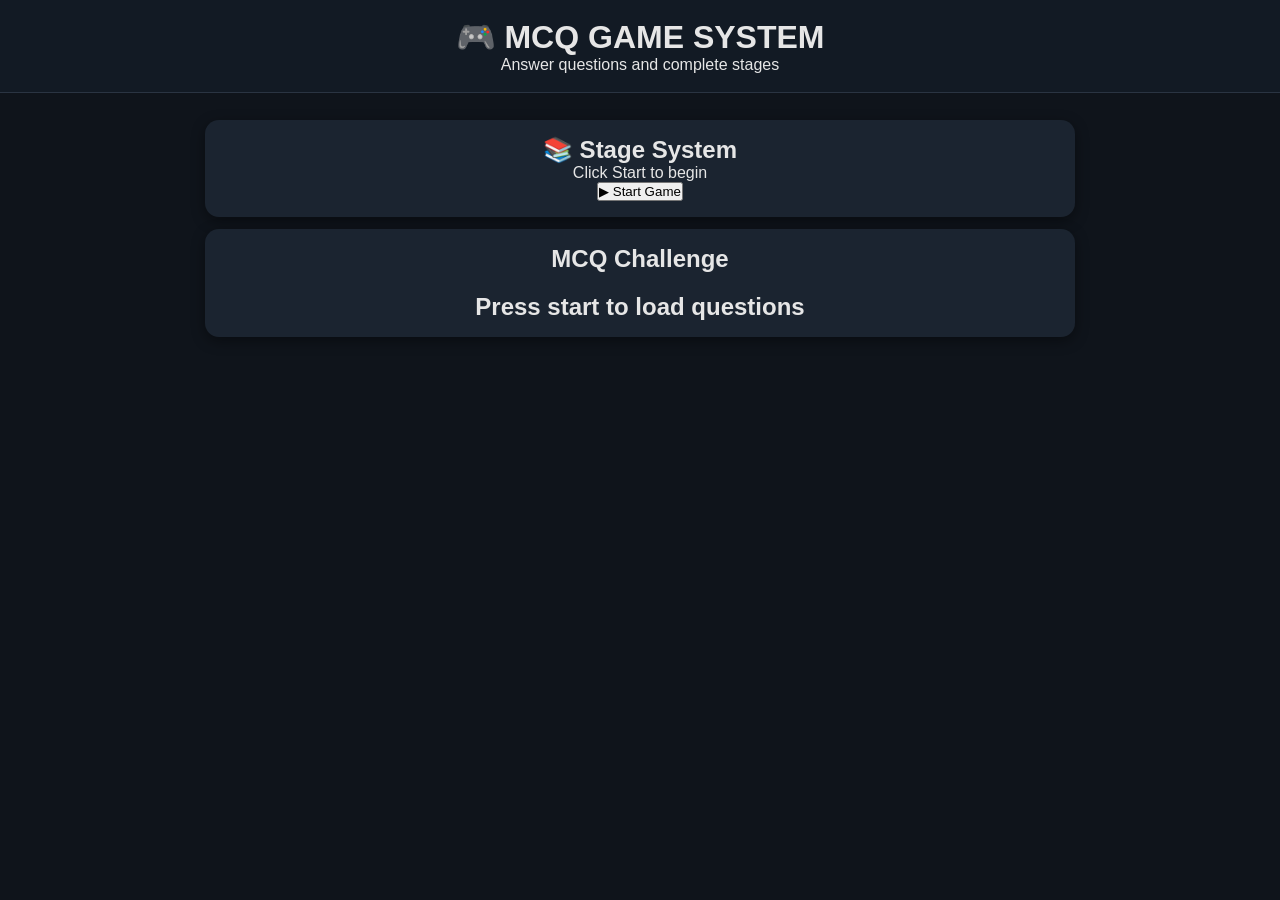
==== index.html @ 00175eb4 "Update index.html" ====
<!DOCTYPE html>
<html lang="en">
<head>
<meta charset="UTF-8">
<meta name="viewport" content="width=device-width, initial-scale=1.0">
<title>MCQ Game System</title>

<link rel="stylesheet" href="style.css">
</head>

<body>

<header>
<h1>🎮 MCQ GAME SYSTEM</h1>
<p>Answer questions and complete stages</p>
</header>

<!-- MAIN GAME AREA -->
<div class="container">

    <!-- STAGE INFO -->
    <div class="card">
        <h2>📚 Stage System</h2>
        <p id="stageInfo">Click Start to begin</p>
        <button onclick="startGame()">▶ Start Game</button>
    </div>

    <!-- QUESTION BOX -->
    <div class="card game-box">
        <h2 id="stageTitle">MCQ Challenge</h2>

        <div id="question">
            <p>Press start to load questions</p>
        </div>
    </div>

</div>

<script src="script.js"></script>

</body>
</html>
---- style.css ----
/* =========================
   ROOT THEME
========================= */
:root {
    --bg: #0f141b;
    --card: #1b2430;
    --text: #e6e6e6;

    --xp: #4aa3ff;
    --coin: #f1c40f;
    --hp: #2ecc71;
}

/* =========================
   RESET
========================= */
* {
    margin: 0;
    padding: 0;
    box-sizing: border-box;
}

/* =========================
   BODY
========================= */
body {
    font-family: Arial, sans-serif;
    background: var(--bg);
    color: var(--text);
    text-align: center;
}

/* =========================
   HEADER
========================= */
header {
    background: #121a24;
    padding: 18px;
    border-bottom: 1px solid #2a3442;
    position: sticky;
    top: 0;
}

/* =========================
   CONTAINER
========================= */
.container {
    max-width: 900px;
    margin: auto;
    padding: 15px;
}

/* =========================
   CARD
========================= */
.card {
    background: var(--card);
    padding: 16px;
    margin: 12px 0;
    border-radius: 14px;
    box-shadow: 0 4px 14px rgba(0,0,0,0.4);
}

/* =========================
   STAGE GRID
========================= */
.stage-grid {
    display: grid;
    grid-template-columns: repeat(auto-fit, minmax(140px, 1fr));
    gap: 12px;
    margin-top: 10px;
}

.stage {
    background: #243042;
    padding: 14px;
    border-radius: 12px;
    cursor: pointer;
    font-weight: bold;
    transition: 0.2s;
}

.stage:hover {
    transform: scale(1.05);
    background: #2e3d52;
}

/* =========================
   QUESTION BOX
========================= */
.game-box #question {
    font-size: 24px;
    font-weight: bold;
    margin-top: 20px;
}

/* =========================
   MCQ BUTTONS
========================= */
.answer-btn {
    display: block;
    width: 100%;
    margin: 10px 0;
    padding: 16px;
    font-size: 18px;
    font-weight: bold;
    border: none;
    border-radius: 12px;
    cursor: pointer;
    background: var(--xp);
    color: white;
    transition: 0.2s;
}

.answer-btn:hover {
    transform: scale(1.03);
    opacity: 0.9;
}

/* =========================
   STATS BOX
========================= */
.stats-box {
    display: flex;
    flex-direction: column;
    gap: 12px;
    margin-top: 10px;
}

.stat {
    font-size: 16px;
    font-weight: bold;
}

/* =========================
   BARS BACKGROUND
========================= */
.bar-bg {
    width: 100%;
    height: 18px;
    background: #2a3442;
    border-radius: 20px;
    overflow: hidden;
    margin-top: 6px;
}

/* XP BAR */
#xpBar {
    height: 100%;
    width: 0%;
    background: linear-gradient(90deg, #4aa3ff, #1e90ff);
    transition: width 0.3s ease;
}

/* COIN BAR */
#coinBar {
    height: 100%;
    width: 0%;
    background: linear-gradient(90deg, #f1c40f, #f39c12);
    transition: width 0.3s ease;
}

/* HP BAR */
#hpBar {
    height: 100%;
    width: 0%;
    background: linear-gradient(90deg, #2ecc71, #27ae60);
    transition: width 0.3s ease;
}

/* =========================
   PROGRESS BAR
========================= */
.progress {
    width: 100%;
    height: 22px;
    background: #2a3442;
    border-radius: 20px;
    overflow: hidden;
}

#bar {
    height: 100%;
    width: 0%;
    background: linear-gradient(90deg, #2ecc71, #27ae60);
    transition: width 0.3s ease;
}

/* =========================
   MOBILE
========================= */
@media (max-width: 600px) {

    .stage-grid {
        grid-template-columns: 1fr;
    }

    .game-box #question {
        font-size: 20px;
    }

    .answer-btn {
        font-size: 16px;
        padding: 14px;
    }
}
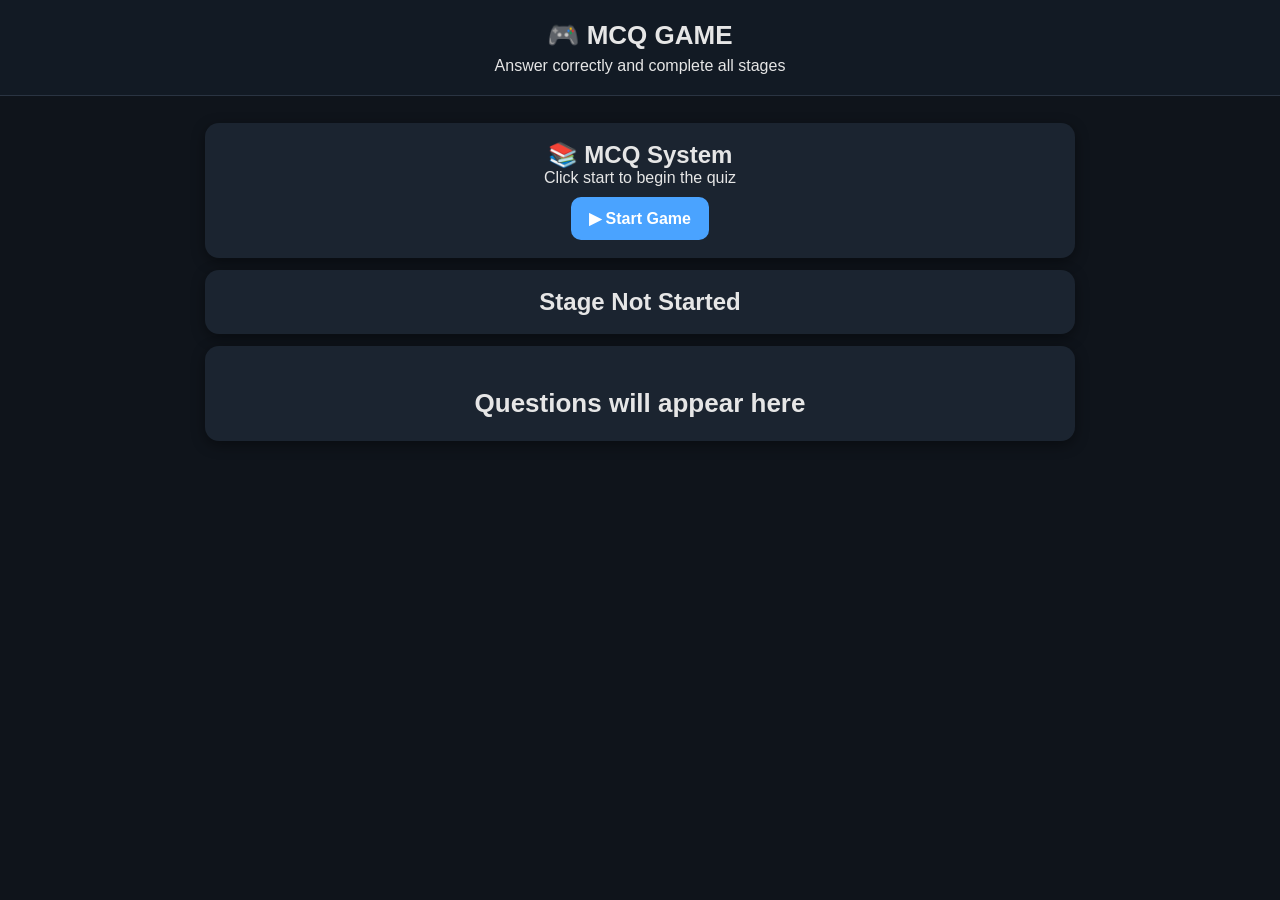
==== commit 5dae0486: "Update index.html" ====
--- a/index.html
+++ b/index.html
@@ -11,26 +11,29 @@
 <body>
 
 <header>
-<h1>🎮 MCQ GAME SYSTEM</h1>
-<p>Answer questions and complete stages</p>
+<h1>🎮 MCQ GAME</h1>
+<p>Answer correctly and complete all stages</p>
 </header>
 
-<!-- MAIN GAME AREA -->
+<!-- MAIN CONTAINER -->
 <div class="container">
 
-    <!-- STAGE INFO -->
+    <!-- START SECTION -->
     <div class="card">
-        <h2>📚 Stage System</h2>
-        <p id="stageInfo">Click Start to begin</p>
+        <h2>📚 MCQ System</h2>
+        <p>Click start to begin the quiz</p>
         <button onclick="startGame()">▶ Start Game</button>
     </div>
 
-    <!-- QUESTION BOX -->
+    <!-- STAGE TITLE -->
+    <div class="card">
+        <h2 id="stageTitle">Stage Not Started</h2>
+    </div>
+
+    <!-- QUESTION AREA -->
     <div class="card game-box">
-        <h2 id="stageTitle">MCQ Challenge</h2>
-
         <div id="question">
-            <p>Press start to load questions</p>
+            <p>Questions will appear here</p>
         </div>
     </div>
 
--- a/style.css
+++ b/style.css
@@ -1,15 +1,15 @@
 
 /* =========================
-   ROOT THEME
+   GLOBAL THEME
 ========================= */
 :root {
     --bg: #0f141b;
     --card: #1b2430;
     --text: #e6e6e6;
 
-    --xp: #4aa3ff;
-    --coin: #f1c40f;
-    --hp: #2ecc71;
+    --primary: #4aa3ff;
+    --correct: #2ecc71;
+    --wrong: #e74c3c;
 }
 
 /* =========================
@@ -36,10 +36,13 @@
 ========================= */
 header {
     background: #121a24;
-    padding: 18px;
+    padding: 20px;
     border-bottom: 1px solid #2a3442;
-    position: sticky;
-    top: 0;
+}
+
+header h1 {
+    font-size: 26px;
+    margin-bottom: 6px;
 }
 
 /* =========================
@@ -52,155 +55,113 @@
 }
 
 /* =========================
-   CARD
+   CARD BOX
 ========================= */
 .card {
     background: var(--card);
-    padding: 16px;
+    padding: 18px;
     margin: 12px 0;
     border-radius: 14px;
     box-shadow: 0 4px 14px rgba(0,0,0,0.4);
 }
 
 /* =========================
-   STAGE GRID
+   STAGE TEXT
 ========================= */
-.stage-grid {
-    display: grid;
-    grid-template-columns: repeat(auto-fit, minmax(140px, 1fr));
-    gap: 12px;
-    margin-top: 10px;
-}
-
-.stage {
-    background: #243042;
-    padding: 14px;
-    border-radius: 12px;
-    cursor: pointer;
-    font-weight: bold;
-    transition: 0.2s;
-}
-
-.stage:hover {
-    transform: scale(1.05);
-    background: #2e3d52;
+#stageInfo {
+    margin: 10px 0;
+    font-size: 16px;
+    color: #aaa;
 }
 
 /* =========================
-   QUESTION BOX
+   QUESTION TEXT
 ========================= */
 .game-box #question {
-    font-size: 24px;
+    font-size: 26px;
     font-weight: bold;
+    margin-top: 20px;
+    line-height: 1.5;
+}
+
+/* =========================
+   MCQ BUTTONS (IMPORTANT)
+========================= */
+.mcq-grid {
+    display: grid;
+    grid-template-columns: 1fr;
+    gap: 12px;
     margin-top: 20px;
 }
 
-/* =========================
-   MCQ BUTTONS
-========================= */
-.answer-btn {
-    display: block;
-    width: 100%;
-    margin: 10px 0;
+/* BUTTON STYLE */
+.mcq-grid button {
     padding: 16px;
     font-size: 18px;
     font-weight: bold;
     border: none;
     border-radius: 12px;
     cursor: pointer;
-    background: var(--xp);
+    background: var(--primary);
     color: white;
     transition: 0.2s;
 }
 
-.answer-btn:hover {
+/* HOVER EFFECT */
+.mcq-grid button:hover {
     transform: scale(1.03);
     opacity: 0.9;
 }
 
-/* =========================
-   STATS BOX
-========================= */
-.stats-box {
-    display: flex;
-    flex-direction: column;
-    gap: 12px;
-    margin-top: 10px;
-}
-
-.stat {
-    font-size: 16px;
-    font-weight: bold;
+/* ACTIVE CLICK EFFECT */
+.mcq-grid button:active {
+    transform: scale(0.98);
 }
 
 /* =========================
-   BARS BACKGROUND
+   ANSWER COLORS (JS USE)
 ========================= */
-.bar-bg {
-    width: 100%;
-    height: 18px;
-    background: #2a3442;
-    border-radius: 20px;
-    overflow: hidden;
-    margin-top: 6px;
+.correct {
+    background: var(--correct) !important;
 }
 
-/* XP BAR */
-#xpBar {
-    height: 100%;
-    width: 0%;
-    background: linear-gradient(90deg, #4aa3ff, #1e90ff);
-    transition: width 0.3s ease;
-}
-
-/* COIN BAR */
-#coinBar {
-    height: 100%;
-    width: 0%;
-    background: linear-gradient(90deg, #f1c40f, #f39c12);
-    transition: width 0.3s ease;
-}
-
-/* HP BAR */
-#hpBar {
-    height: 100%;
-    width: 0%;
-    background: linear-gradient(90deg, #2ecc71, #27ae60);
-    transition: width 0.3s ease;
+.wrong {
+    background: var(--wrong) !important;
 }
 
 /* =========================
-   PROGRESS BAR
+   START BUTTON
 ========================= */
-.progress {
-    width: 100%;
-    height: 22px;
-    background: #2a3442;
-    border-radius: 20px;
-    overflow: hidden;
+button {
+    padding: 12px 18px;
+    margin-top: 10px;
+    font-size: 16px;
+    font-weight: bold;
+    border: none;
+    border-radius: 10px;
+    background: var(--primary);
+    color: white;
+    cursor: pointer;
 }
 
-#bar {
-    height: 100%;
-    width: 0%;
-    background: linear-gradient(90deg, #2ecc71, #27ae60);
-    transition: width 0.3s ease;
+button:hover {
+    opacity: 0.9;
 }
 
 /* =========================
-   MOBILE
+   MOBILE SUPPORT
 ========================= */
 @media (max-width: 600px) {
 
-    .stage-grid {
-        grid-template-columns: 1fr;
+    header h1 {
+        font-size: 22px;
     }
 
     .game-box #question {
         font-size: 20px;
     }
 
-    .answer-btn {
+    .mcq-grid button {
         font-size: 16px;
         padding: 14px;
     }
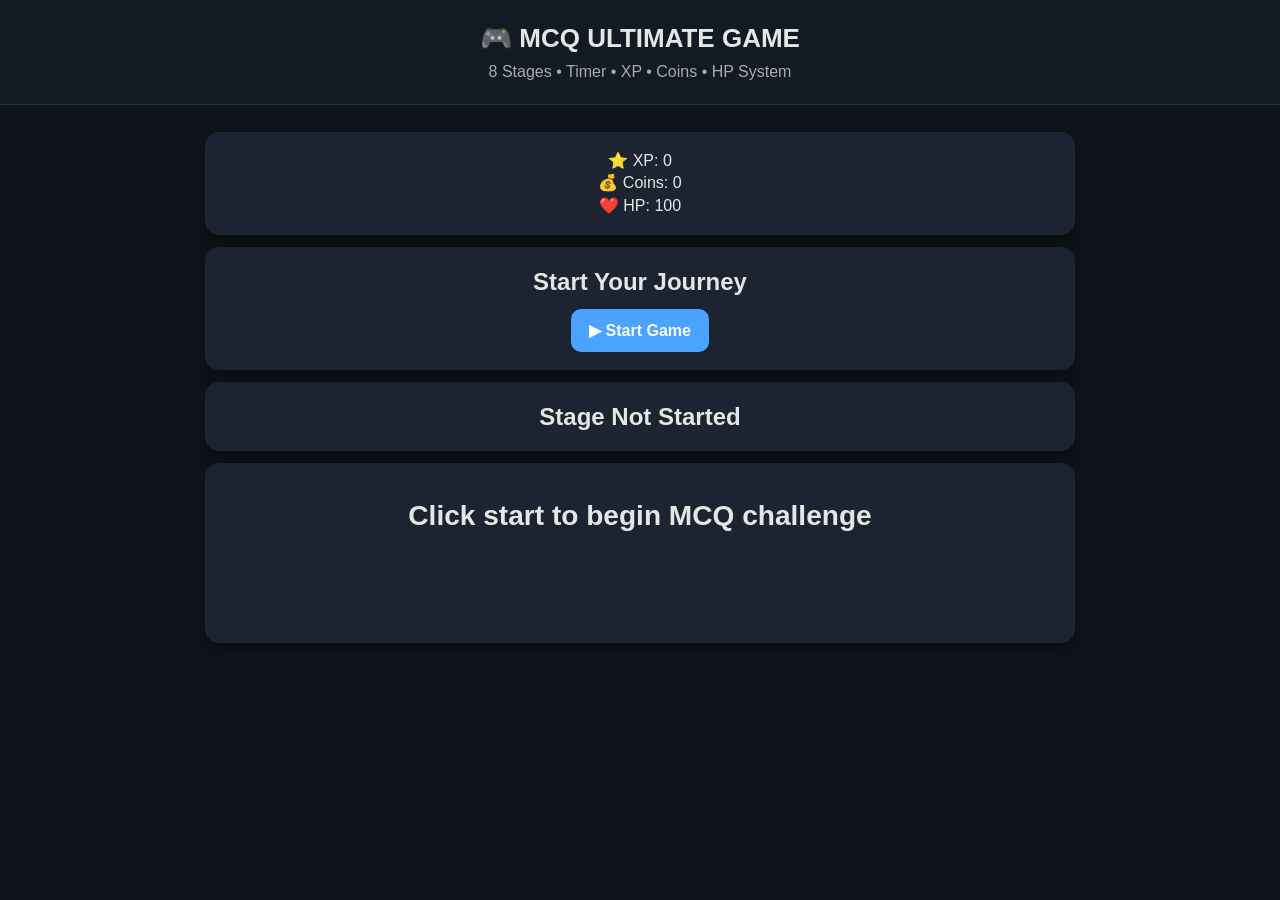
==== commit e0f8df59: "Update index.html" ====
--- a/index.html
+++ b/index.html
@@ -3,7 +3,7 @@
 <head>
 <meta charset="UTF-8">
 <meta name="viewport" content="width=device-width, initial-scale=1.0">
-<title>MCQ Game System</title>
+<title>MCQ Ultimate Game</title>
 
 <link rel="stylesheet" href="style.css">
 </head>
@@ -11,30 +11,37 @@
 <body>
 
 <header>
-<h1>🎮 MCQ GAME</h1>
-<p>Answer correctly and complete all stages</p>
+<h1>🎮 MCQ ULTIMATE GAME</h1>
+<p>8 Stages • Timer • XP • Coins • HP System</p>
 </header>
 
-<!-- MAIN CONTAINER -->
+<!-- GAME STATS -->
 <div class="container">
 
-    <!-- START SECTION -->
+    <div class="card stats">
+        <div>⭐ XP: <span id="xp">0</span></div>
+        <div>💰 Coins: <span id="coins">0</span></div>
+        <div>❤️ HP: <span id="hp">100</span></div>
+    </div>
+
+    <!-- START BUTTON -->
     <div class="card">
-        <h2>📚 MCQ System</h2>
-        <p>Click start to begin the quiz</p>
+        <h2>Start Your Journey</h2>
         <button onclick="startGame()">▶ Start Game</button>
     </div>
 
-    <!-- STAGE TITLE -->
+    <!-- STAGE INFO -->
     <div class="card">
         <h2 id="stageTitle">Stage Not Started</h2>
     </div>
 
-    <!-- QUESTION AREA -->
+    <!-- QUESTION BOX -->
     <div class="card game-box">
+
         <div id="question">
-            <p>Questions will appear here</p>
+            <h3>Click start to begin MCQ challenge</h3>
         </div>
+
     </div>
 
 </div>
--- a/style.css
+++ b/style.css
@@ -29,6 +29,7 @@
     background: var(--bg);
     color: var(--text);
     text-align: center;
+    line-height: 1.4;
 }
 
 /* =========================
@@ -42,7 +43,11 @@
 
 header h1 {
     font-size: 26px;
-    margin-bottom: 6px;
+}
+
+header p {
+    color: #aaa;
+    margin-top: 5px;
 }
 
 /* =========================
@@ -55,7 +60,7 @@
 }
 
 /* =========================
-   CARD BOX
+   CARD
 ========================= */
 .card {
     background: var(--card);
@@ -66,26 +71,20 @@
 }
 
 /* =========================
-   STAGE TEXT
+   QUESTION BOX
 ========================= */
-#stageInfo {
-    margin: 10px 0;
-    font-size: 16px;
-    color: #aaa;
+.game-box {
+    min-height: 180px;
+}
+
+#question {
+    font-size: 24px;
+    font-weight: bold;
+    margin-top: 15px;
 }
 
 /* =========================
-   QUESTION TEXT
-========================= */
-.game-box #question {
-    font-size: 26px;
-    font-weight: bold;
-    margin-top: 20px;
-    line-height: 1.5;
-}
-
-/* =========================
-   MCQ BUTTONS (IMPORTANT)
+   MCQ GRID
 ========================= */
 .mcq-grid {
     display: grid;
@@ -94,7 +93,9 @@
     margin-top: 20px;
 }
 
-/* BUTTON STYLE */
+/* =========================
+   MCQ BUTTONS
+========================= */
 .mcq-grid button {
     padding: 16px;
     font-size: 18px;
@@ -107,26 +108,26 @@
     transition: 0.2s;
 }
 
-/* HOVER EFFECT */
 .mcq-grid button:hover {
     transform: scale(1.03);
     opacity: 0.9;
 }
 
-/* ACTIVE CLICK EFFECT */
 .mcq-grid button:active {
-    transform: scale(0.98);
+    transform: scale(0.97);
 }
 
 /* =========================
-   ANSWER COLORS (JS USE)
+   ANSWER STATES (JS CONTROLLED)
 ========================= */
 .correct {
     background: var(--correct) !important;
+    color: white;
 }
 
 .wrong {
     background: var(--wrong) !important;
+    color: white;
 }
 
 /* =========================
@@ -134,7 +135,6 @@
 ========================= */
 button {
     padding: 12px 18px;
-    margin-top: 10px;
     font-size: 16px;
     font-weight: bold;
     border: none;
@@ -142,6 +142,7 @@
     background: var(--primary);
     color: white;
     cursor: pointer;
+    margin-top: 10px;
 }
 
 button:hover {
@@ -149,7 +150,7 @@
 }
 
 /* =========================
-   MOBILE SUPPORT
+   MOBILE RESPONSIVE
 ========================= */
 @media (max-width: 600px) {
 
@@ -157,7 +158,7 @@
         font-size: 22px;
     }
 
-    .game-box #question {
+    #question {
         font-size: 20px;
     }
 
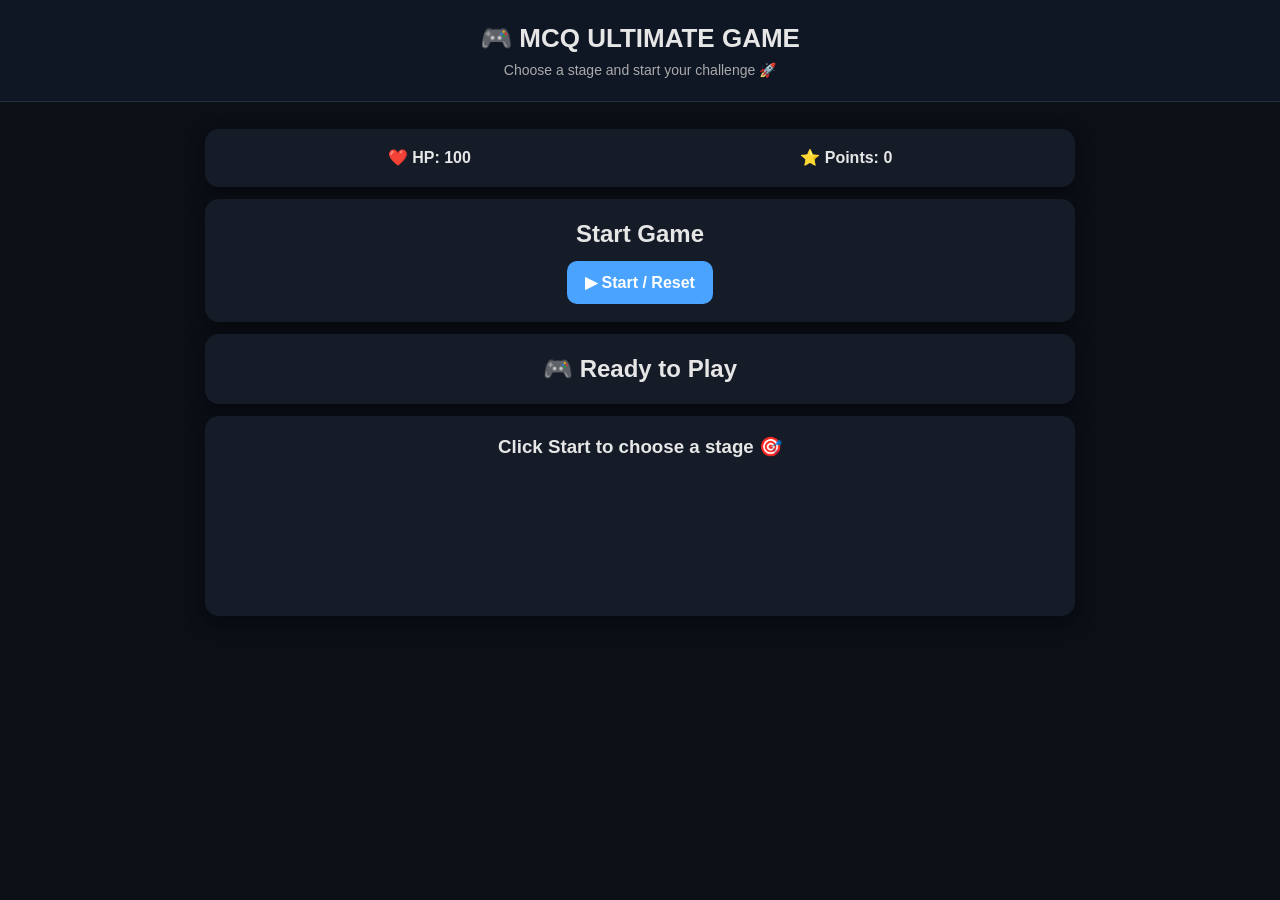
==== commit 4f0d4ecc: "Update index.html" ====
--- a/index.html
+++ b/index.html
@@ -11,37 +11,35 @@
 <body>
 
 <header>
-<h1>🎮 MCQ ULTIMATE GAME</h1>
-<p>8 Stages • Timer • XP • Coins • HP System</p>
+    <h1>🎮 MCQ ULTIMATE GAME</h1>
+    <p>Choose a stage and start your challenge 🚀</p>
 </header>
 
-<!-- GAME STATS -->
+<!-- GAME CONTAINER -->
 <div class="container">
 
+    <!-- STATS DISPLAY -->
     <div class="card stats">
-        <div>⭐ XP: <span id="xp">0</span></div>
-        <div>💰 Coins: <span id="coins">0</span></div>
         <div>❤️ HP: <span id="hp">100</span></div>
+        <div>⭐ Points: <span id="points">0</span></div>
     </div>
 
     <!-- START BUTTON -->
     <div class="card">
-        <h2>Start Your Journey</h2>
-        <button onclick="startGame()">▶ Start Game</button>
+        <h2>Start Game</h2>
+        <button onclick="startGame()">▶ Start / Reset</button>
     </div>
 
-    <!-- STAGE INFO -->
+    <!-- STAGE TITLE -->
     <div class="card">
-        <h2 id="stageTitle">Stage Not Started</h2>
+        <h2 id="stageTitle">🎮 Ready to Play</h2>
     </div>
 
-    <!-- QUESTION BOX -->
+    <!-- QUESTION AREA -->
     <div class="card game-box">
-
         <div id="question">
-            <h3>Click start to begin MCQ challenge</h3>
+            <h3>Click Start to choose a stage 🎯</h3>
         </div>
-
     </div>
 
 </div>
--- a/style.css
+++ b/style.css
@@ -1,15 +1,16 @@
 
 /* =========================
-   GLOBAL THEME
+   ROOT THEME (DARK GAME UI)
 ========================= */
 :root {
-    --bg: #0f141b;
-    --card: #1b2430;
+    --bg: #0b0f16;
+    --card: #151c28;
     --text: #e6e6e6;
 
     --primary: #4aa3ff;
-    --correct: #2ecc71;
-    --wrong: #e74c3c;
+    --good: #2ecc71;
+    --bad: #e74c3c;
+    --warning: #f1c40f;
 }
 
 /* =========================
@@ -36,18 +37,19 @@
    HEADER
 ========================= */
 header {
-    background: #121a24;
+    background: #0f1624;
     padding: 20px;
-    border-bottom: 1px solid #2a3442;
+    border-bottom: 1px solid #243246;
 }
 
 header h1 {
     font-size: 26px;
+    margin-bottom: 5px;
 }
 
 header p {
     color: #aaa;
-    margin-top: 5px;
+    font-size: 14px;
 }
 
 /* =========================
@@ -67,20 +69,32 @@
     padding: 18px;
     margin: 12px 0;
     border-radius: 14px;
-    box-shadow: 0 4px 14px rgba(0,0,0,0.4);
+    box-shadow: 0 6px 18px rgba(0,0,0,0.4);
 }
 
 /* =========================
-   QUESTION BOX
+   STATS BAR
+========================= */
+.stats {
+    display: flex;
+    justify-content: space-around;
+    flex-wrap: wrap;
+    font-weight: bold;
+    font-size: 16px;
+}
+
+/* =========================
+   QUESTION AREA
 ========================= */
 .game-box {
-    min-height: 180px;
+    min-height: 200px;
 }
 
-#question {
+/* QUESTION TEXT */
+.q-text {
     font-size: 24px;
     font-weight: bold;
-    margin-top: 15px;
+    margin-bottom: 18px;
 }
 
 /* =========================
@@ -90,7 +104,6 @@
     display: grid;
     grid-template-columns: 1fr;
     gap: 12px;
-    margin-top: 20px;
 }
 
 /* =========================
@@ -108,11 +121,13 @@
     transition: 0.2s;
 }
 
+/* hover */
 .mcq-grid button:hover {
     transform: scale(1.03);
     opacity: 0.9;
 }
 
+/* click */
 .mcq-grid button:active {
     transform: scale(0.97);
 }
@@ -121,12 +136,12 @@
    ANSWER STATES (JS CONTROLLED)
 ========================= */
 .correct {
-    background: var(--correct) !important;
+    background: var(--good) !important;
     color: white;
 }
 
 .wrong {
-    background: var(--wrong) !important;
+    background: var(--bad) !important;
     color: white;
 }
 
@@ -143,10 +158,19 @@
     color: white;
     cursor: pointer;
     margin-top: 10px;
+    transition: 0.2s;
 }
 
 button:hover {
     opacity: 0.9;
+}
+
+/* =========================
+   TIMER WARNING EFFECT
+========================= */
+.warning {
+    color: var(--warning);
+    font-weight: bold;
 }
 
 /* =========================
@@ -158,7 +182,7 @@
         font-size: 22px;
     }
 
-    #question {
+    .q-text {
         font-size: 20px;
     }
 
@@ -166,4 +190,9 @@
         font-size: 16px;
         padding: 14px;
     }
+
+    .stats {
+        flex-direction: column;
+        gap: 10px;
+    }
 }
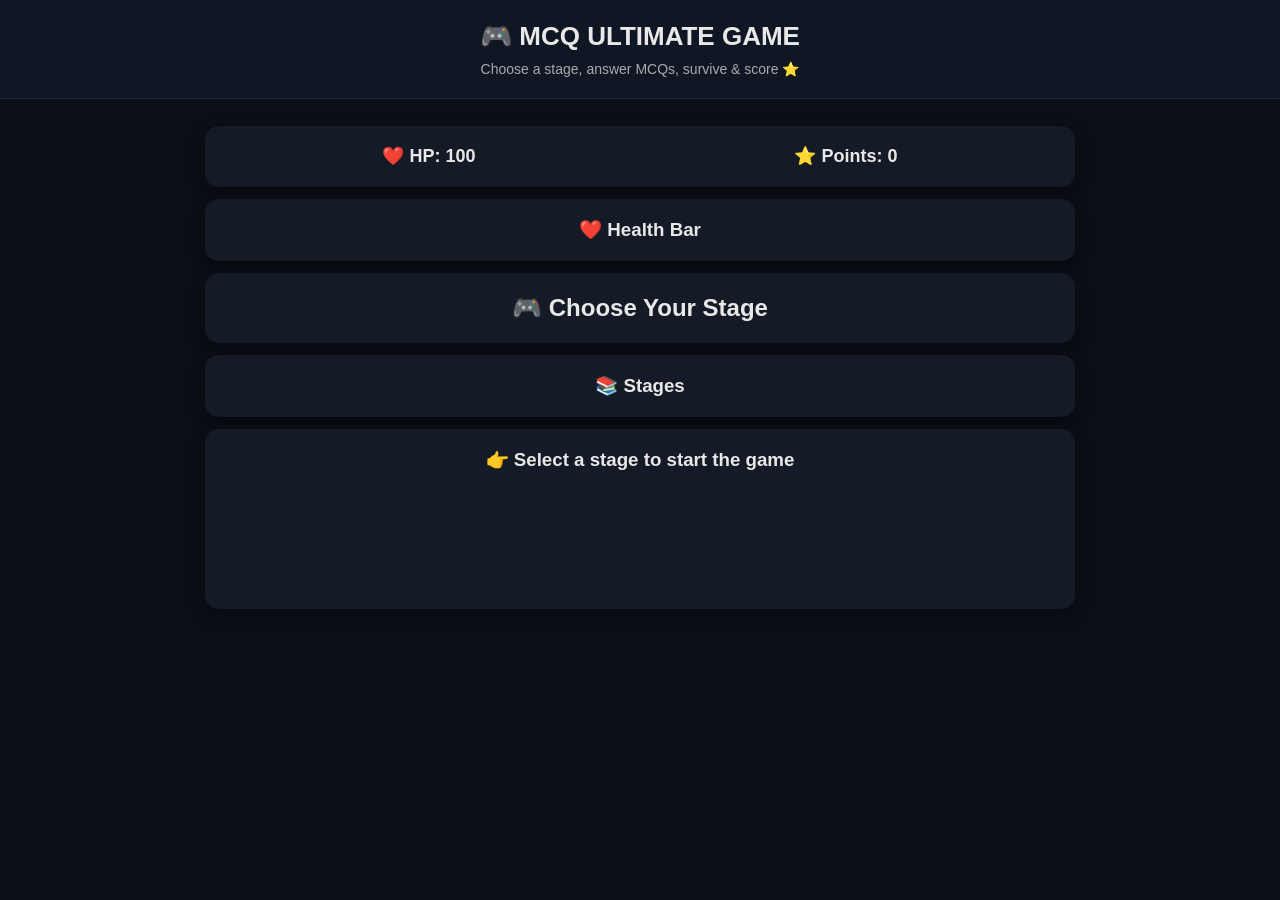
==== commit 9900809d: "Update index.html" ====
--- a/index.html
+++ b/index.html
@@ -10,40 +10,56 @@
 
 <body>
 
+<!-- =========================
+     HEADER
+========================= -->
 <header>
     <h1>🎮 MCQ ULTIMATE GAME</h1>
-    <p>Choose a stage and start your challenge 🚀</p>
+    <p>Choose a stage, answer MCQs, survive & score ⭐</p>
 </header>
 
-<!-- GAME CONTAINER -->
+<!-- =========================
+     MAIN CONTAINER
+========================= -->
 <div class="container">
 
-    <!-- STATS DISPLAY -->
+    <!-- STATS -->
     <div class="card stats">
-        <div>❤️ HP: <span id="hp">100</span></div>
+        <div>❤️ HP: <span id="hpText">100</span></div>
         <div>⭐ Points: <span id="points">0</span></div>
     </div>
 
-    <!-- START BUTTON -->
+    <!-- HEALTH BAR -->
     <div class="card">
-        <h2>Start Game</h2>
-        <button onclick="startGame()">▶ Start / Reset</button>
+        <h3>❤️ Health Bar</h3>
+        <div class="progress">
+            <div id="hpBar" class="bar"></div>
+        </div>
     </div>
 
     <!-- STAGE TITLE -->
     <div class="card">
-        <h2 id="stageTitle">🎮 Ready to Play</h2>
+        <h2 id="stageTitle">🎮 Choose Your Stage</h2>
     </div>
 
-    <!-- QUESTION AREA -->
+    <!-- STAGE MENU BUTTONS -->
+    <div class="card">
+        <h3>📚 Stages</h3>
+        <div id="stageMenu"></div>
+    </div>
+
+    <!-- QUESTION BOX -->
     <div class="card game-box">
         <div id="question">
-            <h3>Click Start to choose a stage 🎯</h3>
+            <h3>👉 Select a stage to start the game</h3>
         </div>
     </div>
 
 </div>
 
+<!-- =========================
+     JS FILE
+========================= -->
 <script src="script.js"></script>
 
 </body>
--- a/style.css
+++ b/style.css
@@ -1,16 +1,15 @@
 
 /* =========================
-   ROOT THEME (DARK GAME UI)
+   ROOT THEME (DARK GAME STYLE)
 ========================= */
 :root {
     --bg: #0b0f16;
-    --card: #151c28;
-    --text: #e6e6e6;
+    --card: #141b26;
+    --text: #e8e8e8;
 
     --primary: #4aa3ff;
     --good: #2ecc71;
     --bad: #e74c3c;
-    --warning: #f1c40f;
 }
 
 /* =========================
@@ -38,18 +37,18 @@
 ========================= */
 header {
     background: #0f1624;
-    padding: 20px;
-    border-bottom: 1px solid #243246;
+    padding: 18px;
+    border-bottom: 1px solid #1f2a3a;
 }
 
 header h1 {
     font-size: 26px;
-    margin-bottom: 5px;
+    margin-bottom: 6px;
 }
 
 header p {
+    font-size: 14px;
     color: #aaa;
-    font-size: 14px;
 }
 
 /* =========================
@@ -62,7 +61,7 @@
 }
 
 /* =========================
-   CARD
+   CARD BOX
 ========================= */
 .card {
     background: var(--card);
@@ -78,16 +77,15 @@
 .stats {
     display: flex;
     justify-content: space-around;
-    flex-wrap: wrap;
     font-weight: bold;
-    font-size: 16px;
+    font-size: 18px;
 }
 
 /* =========================
-   QUESTION AREA
+   GAME AREA
 ========================= */
 .game-box {
-    min-height: 200px;
+    min-height: 180px;
 }
 
 /* QUESTION TEXT */
@@ -110,7 +108,7 @@
    MCQ BUTTONS
 ========================= */
 .mcq-grid button {
-    padding: 16px;
+    padding: 15px;
     font-size: 18px;
     font-weight: bold;
     border: none;
@@ -118,16 +116,16 @@
     cursor: pointer;
     background: var(--primary);
     color: white;
-    transition: 0.2s;
+    transition: 0.2s ease;
 }
 
-/* hover */
+/* hover effect */
 .mcq-grid button:hover {
     transform: scale(1.03);
     opacity: 0.9;
 }
 
-/* click */
+/* click effect */
 .mcq-grid button:active {
     transform: scale(0.97);
 }
@@ -146,7 +144,7 @@
 }
 
 /* =========================
-   START BUTTON
+   GENERAL BUTTON (START / MENU)
 ========================= */
 button {
     padding: 12px 18px;
@@ -163,14 +161,6 @@
 
 button:hover {
     opacity: 0.9;
-}
-
-/* =========================
-   TIMER WARNING EFFECT
-========================= */
-.warning {
-    color: var(--warning);
-    font-weight: bold;
 }
 
 /* =========================
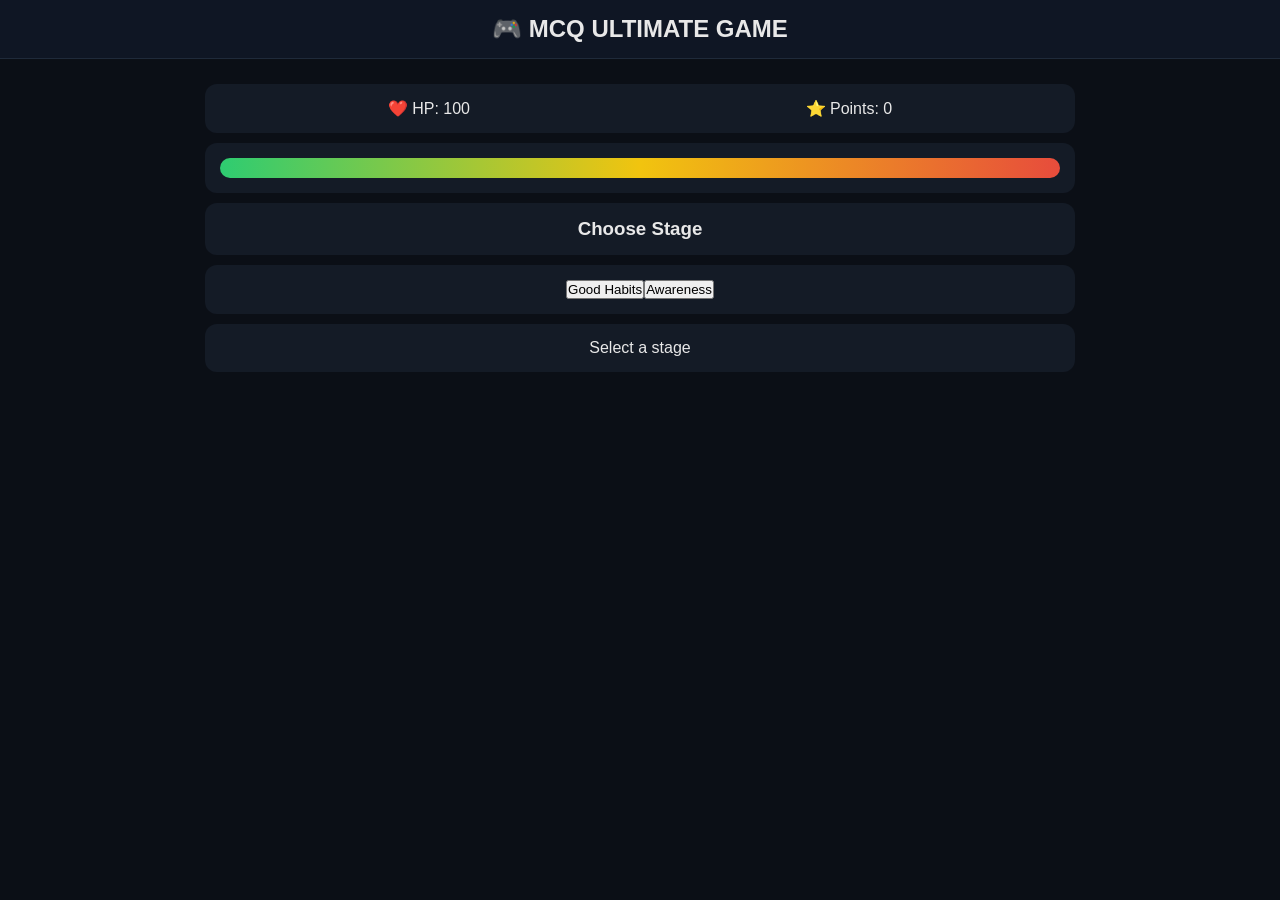
==== commit 452b139d: "Update index.html" ====
--- a/index.html
+++ b/index.html
@@ -5,62 +5,346 @@
 <meta name="viewport" content="width=device-width, initial-scale=1.0">
 <title>MCQ Ultimate Game</title>
 
-<link rel="stylesheet" href="style.css">
+<style>
+:root {
+    --bg: #0b0f16;
+    --card: #141b26;
+    --text: #e8e8e8;
+    --primary: #4aa3ff;
+    --good: #2ecc71;
+    --bad: #e74c3c;
+    --accent: #f1c40f;
+}
+
+* {
+    margin: 0;
+    padding: 0;
+    box-sizing: border-box;
+}
+
+body {
+    font-family: Arial;
+    background: var(--bg);
+    color: var(--text);
+    text-align: center;
+}
+
+header {
+    padding: 15px;
+    background: #0f1624;
+    border-bottom: 1px solid #1f2a3a;
+}
+
+.container {
+    max-width: 900px;
+    margin: auto;
+    padding: 15px;
+}
+
+.card {
+    background: var(--card);
+    padding: 15px;
+    margin: 10px 0;
+    border-radius: 12px;
+}
+
+.stats {
+    display: flex;
+    justify-content: space-around;
+}
+
+.progress {
+    width: 100%;
+    height: 20px;
+    background: #2a2f3a;
+    border-radius: 20px;
+    overflow: hidden;
+}
+
+.bar {
+    height: 100%;
+    width: 100%;
+    background: linear-gradient(90deg, #2ecc71, #f1c40f, #e74c3c);
+    transition: width 0.3s;
+}
+
+.mcq-grid {
+    display: grid;
+    gap: 10px;
+}
+
+.mcq-grid button {
+    padding: 12px;
+    border: none;
+    border-radius: 10px;
+    background: var(--primary);
+    color: white;
+    font-size: 16px;
+    cursor: pointer;
+    transition: 0.2s;
+}
+
+.mcq-grid button:hover {
+    transform: scale(1.03);
+}
+
+.mcq-grid button:active {
+    transform: scale(0.95);
+}
+
+.correct { background: var(--good) !important; }
+.wrong { background: var(--bad) !important; }
+
+.overlay {
+    position: fixed;
+    inset: 0;
+    background: rgba(0,0,0,0.7);
+    display: flex;
+    justify-content: center;
+    align-items: center;
+}
+
+.hidden { display: none; }
+
+.result-card {
+    background: var(--card);
+    padding: 20px;
+    border-radius: 12px;
+    width: 90%;
+    max-width: 400px;
+}
+
+.fade {
+    animation: fade 0.25s ease;
+}
+
+@keyframes fade {
+    from { opacity: 0; transform: translateY(10px); }
+    to { opacity: 1; }
+}
+
+.star {
+    font-size: 24px;
+    color: gold;
+}
+</style>
 </head>
 
 <body>
 
-<!-- =========================
-     HEADER
-========================= -->
 <header>
-    <h1>🎮 MCQ ULTIMATE GAME</h1>
-    <p>Choose a stage, answer MCQs, survive & score ⭐</p>
+<h2>🎮 MCQ ULTIMATE GAME</h2>
 </header>
 
-<!-- =========================
-     MAIN CONTAINER
-========================= -->
 <div class="container">
 
-    <!-- STATS -->
-    <div class="card stats">
-        <div>❤️ HP: <span id="hpText">100</span></div>
-        <div>⭐ Points: <span id="points">0</span></div>
+<div class="card stats">
+    <div>❤️ HP: <span id="hpText">100</span></div>
+    <div>⭐ Points: <span id="points">0</span></div>
+</div>
+
+<div class="card">
+    <div class="progress"><div id="hpBar" class="bar"></div></div>
+</div>
+
+<div class="card">
+    <h3 id="stageTitle">Choose Stage</h3>
+</div>
+
+<div class="card">
+    <div id="stageMenu"></div>
+</div>
+
+<div class="card">
+    <div id="question">Select a stage to start</div>
+</div>
+
+</div>
+
+<!-- RESULT SCREEN -->
+<div id="resultScreen" class="overlay hidden">
+    <div class="result-card">
+        <h2 id="resultTitle"></h2>
+        <p id="resultScore"></p>
+        <div id="stars"></div>
+        <br>
+        <button onclick="nextStage()">Next / Restart</button>
     </div>
-
-    <!-- HEALTH BAR -->
-    <div class="card">
-        <h3>❤️ Health Bar</h3>
-        <div class="progress">
-            <div id="hpBar" class="bar"></div>
-        </div>
-    </div>
-
-    <!-- STAGE TITLE -->
-    <div class="card">
-        <h2 id="stageTitle">🎮 Choose Your Stage</h2>
-    </div>
-
-    <!-- STAGE MENU BUTTONS -->
-    <div class="card">
-        <h3>📚 Stages</h3>
-        <div id="stageMenu"></div>
-    </div>
-
-    <!-- QUESTION BOX -->
-    <div class="card game-box">
-        <div id="question">
-            <h3>👉 Select a stage to start the game</h3>
-        </div>
-    </div>
-
-</div>
-
-<!-- =========================
-     JS FILE
-========================= -->
-<script src="script.js"></script>
+</div>
+
+<script>
+const state = {
+    stage: null,
+    index: 0,
+    hp: 100,
+    points: 0,
+    locked: false
+};
+
+const stages = [
+{
+name:"Good Habits",
+questions:[
+{q:"Brush teeth?",options:["Once","Twice","Never","Sometimes"],a:1},
+{q:"Breakfast?",options:["Good","Bad","Optional","Best"],a:1}
+]
+},
+{
+name:"Awareness",
+questions:[
+{q:"Fire is?",options:["Safe","Dangerous","Toy","Food"],a:1},
+{q:"Traffic rules?",options:["Ignore","Follow","Break","Optional"],a:1}
+]
+}
+];
+
+const correctSound = new Audio("correct.mp3");
+const wrongSound = new Audio("wrong.mp3");
+
+function startGame(){
+state.stage=null;
+state.index=0;
+state.hp=100;
+state.points=0;
+
+document.getElementById("resultScreen").classList.add("hidden");
+
+updateUI();
+showStages();
+}
+
+function showStages(){
+document.getElementById("stageTitle").innerText="Choose Stage";
+
+document.getElementById("stageMenu").innerHTML =
+stages.map((s,i)=>
+`<button onclick="selectStage(${i})">${s.name}</button>`
+).join("");
+
+document.getElementById("question").innerHTML="Select a stage";
+}
+
+function selectStage(i){
+state.stage=i;
+state.index=0;
+loadQuestion();
+}
+
+function loadQuestion(){
+const stage=stages[state.stage];
+const q=stage.questions[state.index];
+
+const box=document.getElementById("question");
+box.classList.add("fade");
+
+box.innerHTML=`
+<div class="mcq-grid">
+<div><b>${q.q}</b></div>
+${q.options.map((o,i)=>
+`<button onclick="answer(${i})">${o}</button>`
+).join("")}
+</div>
+`;
+
+updateUI();
+}
+
+function answer(i){
+if(state.locked) return;
+state.locked=true;
+
+const stage=stages[state.stage];
+const q=stage.questions[state.index];
+const buttons=document.querySelectorAll(".mcq-grid button");
+
+buttons[q.a].classList.add("correct");
+
+if(i!==q.a){
+buttons[i].classList.add("wrong");
+state.hp-=10;
+state.points-=5;
+wrongSound.play();
+}else{
+state.points+=10;
+correctSound.play();
+}
+
+updateUI();
+
+if(state.hp<=0){
+setTimeout(gameOver,600);
+return;
+}
+
+setTimeout(nextQuestion,700);
+}
+
+function nextQuestion(){
+state.index++;
+state.locked=false;
+
+if(state.index>=stages[state.stage].questions.length){
+showResult();
+return;
+}
+
+loadQuestion();
+}
+
+function showResult(){
+document.getElementById("resultScreen").classList.remove("hidden");
+
+document.getElementById("resultTitle").innerText=
+stages[state.stage].name+" Complete 🎉";
+
+document.getElementById("resultScore").innerText=
+"Score: "+state.points;
+
+let stars=1;
+if(state.points>=20) stars=2;
+if(state.points>=30) stars=3;
+
+document.getElementById("stars").innerHTML="⭐".repeat(stars);
+
+saveHighScore();
+}
+
+function gameOver(){
+document.getElementById("resultScreen").classList.remove("hidden");
+document.getElementById("resultTitle").innerText="💀 Game Over";
+document.getElementById("resultScore").innerText="Score: "+state.points;
+document.getElementById("stars").innerHTML="";
+}
+
+function nextStage(){
+document.getElementById("resultScreen").classList.add("hidden");
+
+if(state.stage<stages.length-1){
+state.stage++;
+state.index=0;
+loadQuestion();
+}else{
+startGame();
+}
+}
+
+function updateUI(){
+document.getElementById("hpText").innerText=state.hp;
+document.getElementById("points").innerText=state.points;
+document.getElementById("hpBar").style.width=state.hp+"%";
+}
+
+function saveHighScore(){
+let key="mcq_stage_"+state.stage;
+let best=localStorage.getItem(key)||0;
+
+if(state.points>best){
+localStorage.setItem(key,state.points);
+}
+}
+
+startGame();
+</script>
 
 </body>
 </html>
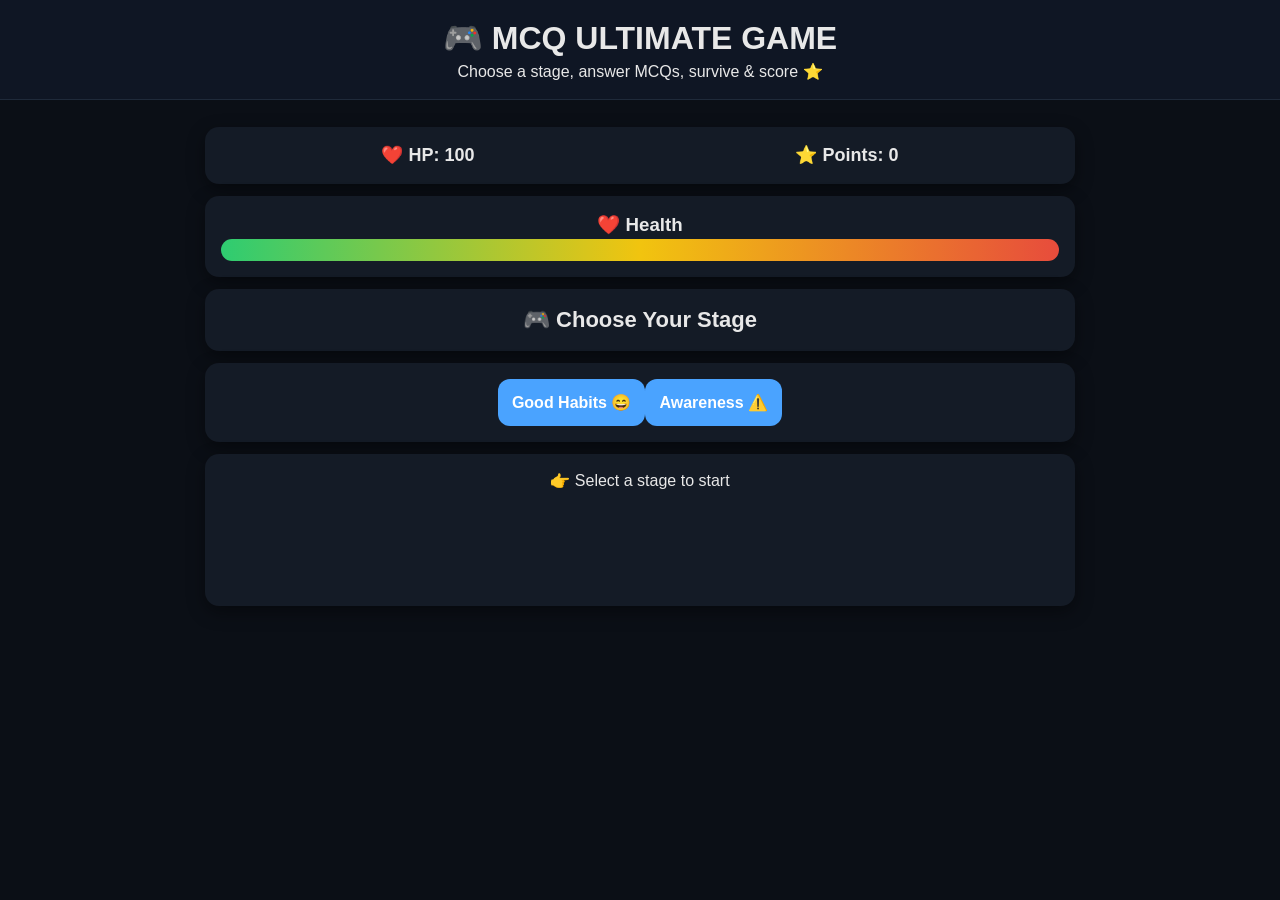
==== commit abc8451d: "Update index.html" ====
--- a/index.html
+++ b/index.html
@@ -5,159 +5,48 @@
 <meta name="viewport" content="width=device-width, initial-scale=1.0">
 <title>MCQ Ultimate Game</title>
 
-<style>
-:root {
-    --bg: #0b0f16;
-    --card: #141b26;
-    --text: #e8e8e8;
-    --primary: #4aa3ff;
-    --good: #2ecc71;
-    --bad: #e74c3c;
-    --accent: #f1c40f;
-}
-
-* {
-    margin: 0;
-    padding: 0;
-    box-sizing: border-box;
-}
-
-body {
-    font-family: Arial;
-    background: var(--bg);
-    color: var(--text);
-    text-align: center;
-}
-
-header {
-    padding: 15px;
-    background: #0f1624;
-    border-bottom: 1px solid #1f2a3a;
-}
-
-.container {
-    max-width: 900px;
-    margin: auto;
-    padding: 15px;
-}
-
-.card {
-    background: var(--card);
-    padding: 15px;
-    margin: 10px 0;
-    border-radius: 12px;
-}
-
-.stats {
-    display: flex;
-    justify-content: space-around;
-}
-
-.progress {
-    width: 100%;
-    height: 20px;
-    background: #2a2f3a;
-    border-radius: 20px;
-    overflow: hidden;
-}
-
-.bar {
-    height: 100%;
-    width: 100%;
-    background: linear-gradient(90deg, #2ecc71, #f1c40f, #e74c3c);
-    transition: width 0.3s;
-}
-
-.mcq-grid {
-    display: grid;
-    gap: 10px;
-}
-
-.mcq-grid button {
-    padding: 12px;
-    border: none;
-    border-radius: 10px;
-    background: var(--primary);
-    color: white;
-    font-size: 16px;
-    cursor: pointer;
-    transition: 0.2s;
-}
-
-.mcq-grid button:hover {
-    transform: scale(1.03);
-}
-
-.mcq-grid button:active {
-    transform: scale(0.95);
-}
-
-.correct { background: var(--good) !important; }
-.wrong { background: var(--bad) !important; }
-
-.overlay {
-    position: fixed;
-    inset: 0;
-    background: rgba(0,0,0,0.7);
-    display: flex;
-    justify-content: center;
-    align-items: center;
-}
-
-.hidden { display: none; }
-
-.result-card {
-    background: var(--card);
-    padding: 20px;
-    border-radius: 12px;
-    width: 90%;
-    max-width: 400px;
-}
-
-.fade {
-    animation: fade 0.25s ease;
-}
-
-@keyframes fade {
-    from { opacity: 0; transform: translateY(10px); }
-    to { opacity: 1; }
-}
-
-.star {
-    font-size: 24px;
-    color: gold;
-}
-</style>
+<link rel="stylesheet" href="style.css">
 </head>
 
 <body>
 
 <header>
-<h2>🎮 MCQ ULTIMATE GAME</h2>
+    <h1>🎮 MCQ ULTIMATE GAME</h1>
+    <p>Choose a stage, answer MCQs, survive & score ⭐</p>
 </header>
 
 <div class="container">
 
-<div class="card stats">
-    <div>❤️ HP: <span id="hpText">100</span></div>
-    <div>⭐ Points: <span id="points">0</span></div>
-</div>
+    <!-- STATS -->
+    <div class="card stats">
+        <div>❤️ HP: <span id="hpText">100</span></div>
+        <div>⭐ Points: <span id="points">0</span></div>
+    </div>
 
-<div class="card">
-    <div class="progress"><div id="hpBar" class="bar"></div></div>
-</div>
+    <!-- HEALTH BAR -->
+    <div class="card">
+        <h3>❤️ Health</h3>
+        <div class="progress">
+            <div id="hpBar" class="bar"></div>
+        </div>
+    </div>
 
-<div class="card">
-    <h3 id="stageTitle">Choose Stage</h3>
-</div>
+    <!-- STAGE TITLE -->
+    <div class="card">
+        <h2 id="stageTitle">🎮 Choose Your Stage</h2>
+    </div>
 
-<div class="card">
-    <div id="stageMenu"></div>
-</div>
+    <!-- STAGE MENU -->
+    <div class="card">
+        <div id="stageMenu"></div>
+    </div>
 
-<div class="card">
-    <div id="question">Select a stage to start</div>
-</div>
+    <!-- QUESTION AREA -->
+    <div class="card game-box">
+        <div id="question">
+            <h3>👉 Select a stage to start the game</h3>
+        </div>
+    </div>
 
 </div>
 
@@ -167,184 +56,15 @@
         <h2 id="resultTitle"></h2>
         <p id="resultScore"></p>
         <div id="stars"></div>
+
         <br>
         <button onclick="nextStage()">Next / Restart</button>
+        <button onclick="startGame()">Main Menu</button>
     </div>
 </div>
 
-<script>
-const state = {
-    stage: null,
-    index: 0,
-    hp: 100,
-    points: 0,
-    locked: false
-};
-
-const stages = [
-{
-name:"Good Habits",
-questions:[
-{q:"Brush teeth?",options:["Once","Twice","Never","Sometimes"],a:1},
-{q:"Breakfast?",options:["Good","Bad","Optional","Best"],a:1}
-]
-},
-{
-name:"Awareness",
-questions:[
-{q:"Fire is?",options:["Safe","Dangerous","Toy","Food"],a:1},
-{q:"Traffic rules?",options:["Ignore","Follow","Break","Optional"],a:1}
-]
-}
-];
-
-const correctSound = new Audio("correct.mp3");
-const wrongSound = new Audio("wrong.mp3");
-
-function startGame(){
-state.stage=null;
-state.index=0;
-state.hp=100;
-state.points=0;
-
-document.getElementById("resultScreen").classList.add("hidden");
-
-updateUI();
-showStages();
-}
-
-function showStages(){
-document.getElementById("stageTitle").innerText="Choose Stage";
-
-document.getElementById("stageMenu").innerHTML =
-stages.map((s,i)=>
-`<button onclick="selectStage(${i})">${s.name}</button>`
-).join("");
-
-document.getElementById("question").innerHTML="Select a stage";
-}
-
-function selectStage(i){
-state.stage=i;
-state.index=0;
-loadQuestion();
-}
-
-function loadQuestion(){
-const stage=stages[state.stage];
-const q=stage.questions[state.index];
-
-const box=document.getElementById("question");
-box.classList.add("fade");
-
-box.innerHTML=`
-<div class="mcq-grid">
-<div><b>${q.q}</b></div>
-${q.options.map((o,i)=>
-`<button onclick="answer(${i})">${o}</button>`
-).join("")}
-</div>
-`;
-
-updateUI();
-}
-
-function answer(i){
-if(state.locked) return;
-state.locked=true;
-
-const stage=stages[state.stage];
-const q=stage.questions[state.index];
-const buttons=document.querySelectorAll(".mcq-grid button");
-
-buttons[q.a].classList.add("correct");
-
-if(i!==q.a){
-buttons[i].classList.add("wrong");
-state.hp-=10;
-state.points-=5;
-wrongSound.play();
-}else{
-state.points+=10;
-correctSound.play();
-}
-
-updateUI();
-
-if(state.hp<=0){
-setTimeout(gameOver,600);
-return;
-}
-
-setTimeout(nextQuestion,700);
-}
-
-function nextQuestion(){
-state.index++;
-state.locked=false;
-
-if(state.index>=stages[state.stage].questions.length){
-showResult();
-return;
-}
-
-loadQuestion();
-}
-
-function showResult(){
-document.getElementById("resultScreen").classList.remove("hidden");
-
-document.getElementById("resultTitle").innerText=
-stages[state.stage].name+" Complete 🎉";
-
-document.getElementById("resultScore").innerText=
-"Score: "+state.points;
-
-let stars=1;
-if(state.points>=20) stars=2;
-if(state.points>=30) stars=3;
-
-document.getElementById("stars").innerHTML="⭐".repeat(stars);
-
-saveHighScore();
-}
-
-function gameOver(){
-document.getElementById("resultScreen").classList.remove("hidden");
-document.getElementById("resultTitle").innerText="💀 Game Over";
-document.getElementById("resultScore").innerText="Score: "+state.points;
-document.getElementById("stars").innerHTML="";
-}
-
-function nextStage(){
-document.getElementById("resultScreen").classList.add("hidden");
-
-if(state.stage<stages.length-1){
-state.stage++;
-state.index=0;
-loadQuestion();
-}else{
-startGame();
-}
-}
-
-function updateUI(){
-document.getElementById("hpText").innerText=state.hp;
-document.getElementById("points").innerText=state.points;
-document.getElementById("hpBar").style.width=state.hp+"%";
-}
-
-function saveHighScore(){
-let key="mcq_stage_"+state.stage;
-let best=localStorage.getItem(key)||0;
-
-if(state.points>best){
-localStorage.setItem(key,state.points);
-}
-}
-
-startGame();
-</script>
+<!-- JS -->
+<script src="script.js"></script>
 
 </body>
 </html>
--- a/style.css
+++ b/style.css
@@ -0,0 +1,240 @@
+:root {
+    --bg: #0b0f16;
+    --card: #141b26;
+    --text: #e8e8e8;
+
+    --primary: #4aa3ff;
+    --good: #2ecc71;
+    --bad: #e74c3c;
+    --accent: #f1c40f;
+
+    --shadow: rgba(0,0,0,0.4);
+}
+
+/* ================= RESET ================= */
+* {
+    margin: 0;
+    padding: 0;
+    box-sizing: border-box;
+}
+
+/* ================= BODY ================= */
+body {
+    font-family: Arial, sans-serif;
+    background: var(--bg);
+    color: var(--text);
+    text-align: center;
+    line-height: 1.4;
+}
+
+/* ================= HEADER ================= */
+header {
+    background: #0f1624;
+    padding: 16px;
+    border-bottom: 1px solid #1f2a3a;
+}
+
+header h2 {
+    font-size: 24px;
+}
+
+/* ================= LAYOUT ================= */
+.container {
+    max-width: 900px;
+    margin: auto;
+    padding: 15px;
+}
+
+/* ================= CARD ================= */
+.card {
+    background: var(--card);
+    padding: 16px;
+    margin: 12px 0;
+    border-radius: 14px;
+    box-shadow: 0 6px 18px var(--shadow);
+}
+
+/* ================= STATS ================= */
+.stats {
+    display: flex;
+    justify-content: space-around;
+    font-size: 18px;
+    font-weight: bold;
+}
+
+/* ================= STAGE TITLE ================= */
+#stageTitle {
+    font-size: 22px;
+    font-weight: 700;
+}
+
+/* ================= QUESTION BOX ================= */
+#question {
+    min-height: 120px;
+}
+
+/* ================= MCQ GRID ================= */
+.mcq-grid {
+    display: grid;
+    grid-template-columns: 1fr;
+    gap: 12px;
+    margin-top: 10px;
+}
+
+/* ================= BUTTONS ================= */
+button {
+    cursor: pointer;
+    border: none;
+    border-radius: 12px;
+    transition: 0.2s ease;
+    font-weight: bold;
+}
+
+/* Stage buttons */
+#stageMenu button {
+    padding: 14px;
+    font-size: 16px;
+    background: var(--primary);
+    color: white;
+}
+
+#stageMenu button:hover {
+    transform: scale(1.03);
+    opacity: 0.9;
+}
+
+/* MCQ buttons */
+.mcq-grid button {
+    padding: 14px;
+    font-size: 16px;
+    background: var(--primary);
+    color: white;
+    box-shadow: 0 4px 10px rgba(0,0,0,0.3);
+}
+
+.mcq-grid button:hover {
+    transform: scale(1.03);
+}
+
+.mcq-grid button:active {
+    transform: scale(0.95);
+}
+
+/* ================= ANSWER STATES ================= */
+.correct {
+    background: var(--good) !important;
+}
+
+.wrong {
+    background: var(--bad) !important;
+}
+
+/* ================= HEALTH BAR ================= */
+.progress {
+    width: 100%;
+    height: 22px;
+    background: #2a2f3a;
+    border-radius: 20px;
+    overflow: hidden;
+}
+
+.bar {
+    height: 100%;
+    width: 100%;
+    background: linear-gradient(90deg, var(--good), var(--accent), var(--bad));
+    transition: width 0.35s ease;
+}
+
+/* ================= FADE ANIMATION ================= */
+.fade {
+    animation: fade 0.25s ease;
+}
+
+@keyframes fade {
+    from {
+        opacity: 0;
+        transform: translateY(10px);
+    }
+    to {
+        opacity: 1;
+        transform: translateY(0);
+    }
+}
+
+/* ================= RESULT OVERLAY ================= */
+.overlay {
+    position: fixed;
+    inset: 0;
+    background: rgba(0,0,0,0.75);
+    display: flex;
+    justify-content: center;
+    align-items: center;
+    animation: overlayFade 0.25s ease;
+}
+
+@keyframes overlayFade {
+    from { opacity: 0; }
+    to { opacity: 1; }
+}
+
+.hidden {
+    display: none;
+}
+
+/* ================= RESULT CARD ================= */
+.result-card {
+    background: var(--card);
+    padding: 22px;
+    border-radius: 16px;
+    width: 90%;
+    max-width: 420px;
+    text-align: center;
+    box-shadow: 0 10px 30px var(--shadow);
+    animation: pop 0.25s ease;
+}
+
+@keyframes pop {
+    from {
+        transform: scale(0.85);
+        opacity: 0;
+    }
+    to {
+        transform: scale(1);
+        opacity: 1;
+    }
+}
+
+/* ================= STARS ================= */
+#stars {
+    font-size: 28px;
+    color: gold;
+    margin-top: 10px;
+}
+
+/* ================= GLOBAL BUTTON EFFECT ================= */
+button:active {
+    transform: scale(0.95);
+}
+
+/* ================= MOBILE ================= */
+@media (max-width: 600px) {
+
+    header h2 {
+        font-size: 20px;
+    }
+
+    .stats {
+        flex-direction: column;
+        gap: 8px;
+    }
+
+    #stageTitle {
+        font-size: 18px;
+    }
+
+    .mcq-grid button,
+    #stageMenu button {
+        font-size: 15px;
+        padding: 12px;
+    }
+}
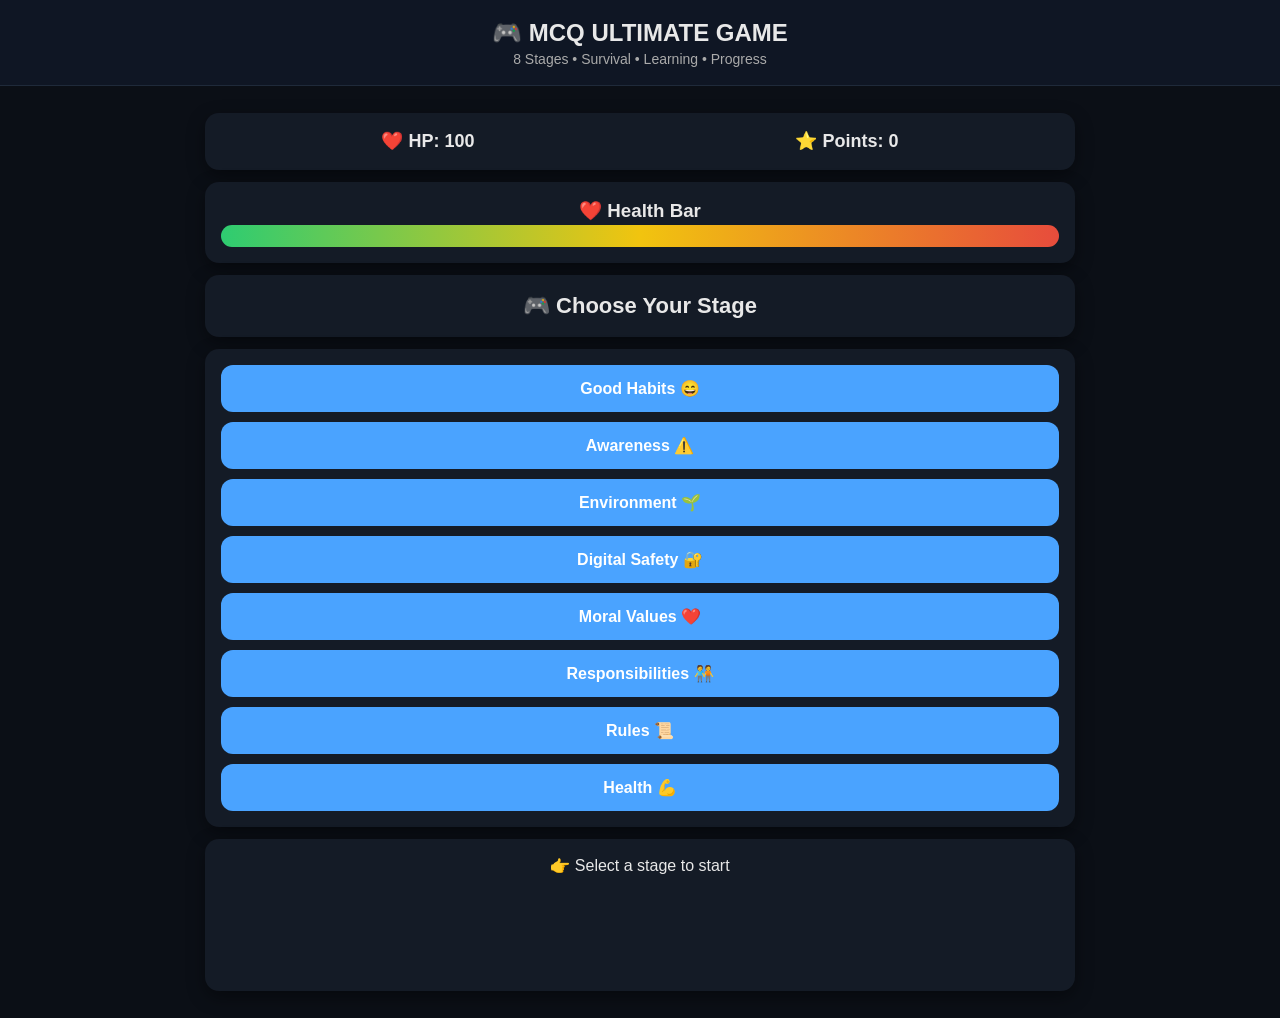
==== commit b7b29704: "Update index.html" ====
--- a/index.html
+++ b/index.html
@@ -12,7 +12,7 @@
 
 <header>
     <h1>🎮 MCQ ULTIMATE GAME</h1>
-    <p>Choose a stage, answer MCQs, survive & score ⭐</p>
+    <p>8 Stages • Survival • Learning • Progress</p>
 </header>
 
 <div class="container">
@@ -25,7 +25,7 @@
 
     <!-- HEALTH BAR -->
     <div class="card">
-        <h3>❤️ Health</h3>
+        <h3>❤️ Health Bar</h3>
         <div class="progress">
             <div id="hpBar" class="bar"></div>
         </div>
@@ -41,10 +41,10 @@
         <div id="stageMenu"></div>
     </div>
 
-    <!-- QUESTION AREA -->
+    <!-- GAME AREA -->
     <div class="card game-box">
         <div id="question">
-            <h3>👉 Select a stage to start the game</h3>
+            <h3>👉 Click a stage to start the game</h3>
         </div>
     </div>
 
@@ -52,18 +52,25 @@
 
 <!-- RESULT SCREEN -->
 <div id="resultScreen" class="overlay hidden">
+
     <div class="result-card">
-        <h2 id="resultTitle"></h2>
+
+        <h2 id="resultTitle">Result</h2>
+
         <p id="resultScore"></p>
+
         <div id="stars"></div>
 
         <br>
-        <button onclick="nextStage()">Next / Restart</button>
-        <button onclick="startGame()">Main Menu</button>
+
+        <button onclick="nextStage()">Next Stage 🔓</button>
+        <button onclick="startGame()">Restart 🏠</button>
+
     </div>
+
 </div>
 
-<!-- JS -->
+<!-- SCRIPT -->
 <script src="script.js"></script>
 
 </body>
--- a/style.css
+++ b/style.css
@@ -34,8 +34,13 @@
     border-bottom: 1px solid #1f2a3a;
 }
 
-header h2 {
+header h1 {
     font-size: 24px;
+}
+
+header p {
+    font-size: 14px;
+    color: #aaa;
 }
 
 /* ================= LAYOUT ================= */
@@ -45,7 +50,7 @@
     padding: 15px;
 }
 
-/* ================= CARD ================= */
+/* ================= CARDS ================= */
 .card {
     background: var(--card);
     padding: 16px;
@@ -65,29 +70,22 @@
 /* ================= STAGE TITLE ================= */
 #stageTitle {
     font-size: 22px;
-    font-weight: 700;
-}
-
-/* ================= QUESTION BOX ================= */
-#question {
-    min-height: 120px;
-}
-
-/* ================= MCQ GRID ================= */
-.mcq-grid {
+    font-weight: bold;
+}
+
+/* ================= STAGE BUTTONS ================= */
+#stageMenu {
     display: grid;
-    grid-template-columns: 1fr;
-    gap: 12px;
-    margin-top: 10px;
-}
-
-/* ================= BUTTONS ================= */
+    gap: 10px;
+}
+
+/* ================= BUTTONS GLOBAL ================= */
 button {
     cursor: pointer;
     border: none;
     border-radius: 12px;
+    font-weight: bold;
     transition: 0.2s ease;
-    font-weight: bold;
 }
 
 /* Stage buttons */
@@ -101,6 +99,18 @@
 #stageMenu button:hover {
     transform: scale(1.03);
     opacity: 0.9;
+}
+
+/* ================= QUESTION AREA ================= */
+#question {
+    min-height: 120px;
+}
+
+/* ================= MCQ GRID ================= */
+.mcq-grid {
+    display: grid;
+    gap: 12px;
+    margin-top: 10px;
 }
 
 /* MCQ buttons */
@@ -161,7 +171,7 @@
     }
 }
 
-/* ================= RESULT OVERLAY ================= */
+/* ================= RESULT SCREEN ================= */
 .overlay {
     position: fixed;
     inset: 0;
@@ -170,15 +180,16 @@
     justify-content: center;
     align-items: center;
     animation: overlayFade 0.25s ease;
+    z-index: 999;
+}
+
+.hidden {
+    display: none;
 }
 
 @keyframes overlayFade {
     from { opacity: 0; }
     to { opacity: 1; }
-}
-
-.hidden {
-    display: none;
 }
 
 /* ================= RESULT CARD ================= */
@@ -188,7 +199,6 @@
     border-radius: 16px;
     width: 90%;
     max-width: 420px;
-    text-align: center;
     box-shadow: 0 10px 30px var(--shadow);
     animation: pop 0.25s ease;
 }
@@ -211,7 +221,7 @@
     margin-top: 10px;
 }
 
-/* ================= GLOBAL BUTTON EFFECT ================= */
+/* ================= BUTTON GLOBAL EFFECT ================= */
 button:active {
     transform: scale(0.95);
 }
@@ -219,7 +229,7 @@
 /* ================= MOBILE ================= */
 @media (max-width: 600px) {
 
-    header h2 {
+    header h1 {
         font-size: 20px;
     }
 
@@ -232,8 +242,8 @@
         font-size: 18px;
     }
 
-    .mcq-grid button,
-    #stageMenu button {
+    #stageMenu button,
+    .mcq-grid button {
         font-size: 15px;
         padding: 12px;
     }
